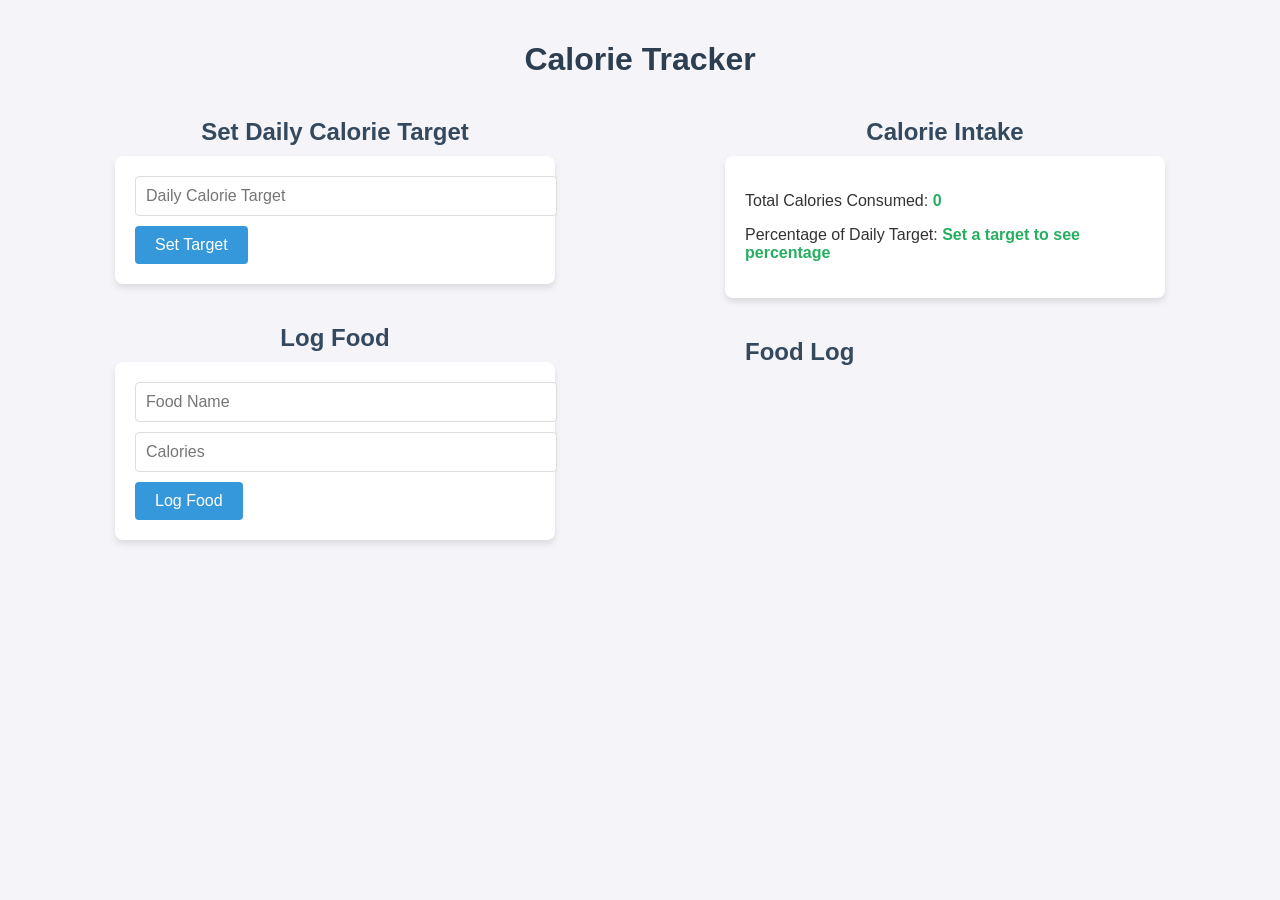
==== frontend/index.html @ 422037d7 "styling adjustments - formatting" ====
<!DOCTYPE html>
<html lang="en">

<head>
    <meta charset="UTF-8">
    <meta name="viewport" content="width=device-width, initial-scale=1.0">
    <title>Calorie Tracker</title>
    <link rel="stylesheet" href="/static/styles.css">
</head>

<body>
    <h1>Calorie Tracker</h1>

    <div class="container">
        <!-- left side -->
        <div class="left-column">
            <h2>Set Daily Calorie Target</h2>
            <form id="calorieForm">
                <input type="number" id="calorieTarget" placeholder="Daily Calorie Target" required />
                <button type="button" onclick="setCalorieTarget()">Set Target</button>
            </form>

            <h2>Log Food</h2>
            <form id="foodForm">
                <input type="text" id="foodName" placeholder="Food Name" required />
                <input type="number" id="foodCalories" placeholder="Calories" required />
                <button type="button" onclick="logFood()">Log Food</button>
            </form>
        </div>

        <!-- right side -->
        <div class="right-column">
            <h2>Calorie Intake</h2>
            <div class="calorie-stats">
                <p>Total Calories Consumed: <span id="totalCalories">0</span></p>
                <p>Percentage of Daily Target: <span id="caloriePercentage">Set a target to see percentage</span></p>
            </div>
            <div class="food-log-container">
                <h2>Food Log</h2>
                <ul id="foodList"></ul>
            </div>
            
        </div>
    </div>

    <script>
        const apiUrl = "http://localhost:8000/calories/";
        let dailyTarget = 0; //tracks the daily calorie target
        let editingFoodId = null; //tracks which food item is being edited

        //fetches calorie data from the backend
        async function fetchCalories() {
            const response = await fetch(apiUrl);
            const data = await response.json();
            const totalCalories = data.totalCalories;
            document.getElementById('totalCalories').textContent = totalCalories;

            //calculates and display the percentage of the daily target
            if (dailyTarget === 0) {
                document.getElementById('caloriePercentage').textContent = "Set a target to see percentage";
            } else {
                const percentage = ((totalCalories / dailyTarget) * 100).toFixed(2);
                document.getElementById('caloriePercentage').textContent = percentage + "%";
            }

            //displays the list of logged food items
            const foodList = document.getElementById('foodList');
            foodList.innerHTML = '';
            data.foods.forEach((food, index) => {
                const li = document.createElement('li');
                li.textContent = `${food.name} - ${food.calories} calories`;

                //adds Edit button
                const editButton = document.createElement('button');
                editButton.textContent = 'Edit';
                editButton.classList.add('edit');
                editButton.onclick = () => editFood(index, food.name, food.calories);
                li.appendChild(editButton);

                //adds delete button
                const deleteButton = document.createElement('button');
                deleteButton.textContent = 'Delete';
                deleteButton.classList.add('delete');
                deleteButton.onclick = () => deleteFood(index);
                li.appendChild(deleteButton);

                foodList.appendChild(li);
            });
        }

        //sets the daily calorie target
        async function setCalorieTarget() {
            dailyTarget = document.getElementById('calorieTarget').value;
            if (dailyTarget > 0) {
                await fetch(apiUrl + 'target', {
                    method: 'POST',
                    headers: { 'Content-Type': 'application/json' },
                    body: JSON.stringify({ target: Number(dailyTarget) })
                });
                fetchCalories();
            } else {
                alert("Please enter a valid calorie target.");
            }
        }

        //logs a new food item or update an existing one
        async function logFood() {
            if (dailyTarget === 0) {
                alert("Please set a daily calorie target before logging food.");
                return;
            }

            const name = document.getElementById('foodName').value;
            const calories = document.getElementById('foodCalories').value;

            if (editingFoodId !== null) {
                //if editing it sends a PUT request to update the food item
                await updateFood(editingFoodId, name, calories);
                editingFoodId = null; // Reset editing state
            } else {
                //if it is not editing, send a POST request to log a new food item
                const response = await fetch(apiUrl + 'log', {
                    method: 'POST',
                    headers: { 'Content-Type': 'application/json' },
                    body: JSON.stringify({ name, calories: Number(calories) })
                });

                if (!response.ok) {
                    alert("Failed to log food");
                    return;
                }
            }

            document.getElementById('foodForm').reset();
            fetchCalories();
        }

        //update an existing food
        async function updateFood(index, name, calories) {
            const response = await fetch(apiUrl + `log/${index}`, {
                method: 'PUT',
                headers: { 'Content-Type': 'application/json' },
                body: JSON.stringify({ name, calories: Number(calories) })
            });

            if (!response.ok) {
                alert("Failed to update food");
            }
        }

        //deletes  food item
        async function deleteFood(index) {
            const response = await fetch(apiUrl + `log/${index}`, {
                method: 'DELETE',
            });

            if (response.ok) {
                fetchCalories();
            } else {
                alert("Failed to delete food");
            }
        }

        //populates the form with a food item's data for editing
        function editFood(index, name, calories) {
            document.getElementById('foodName').value = name;
            document.getElementById('foodCalories').value = calories;
            editingFoodId = index; //sets the editing state
        }

        //loads calorie data on page load
        fetchCalories();
    </script>
</body>

</html>
---- static/styles.css ----
/* General Styles */
body {
    font-family: Arial, sans-serif;
    background-color: #f4f4f9;
    color: #333;
    margin: 0;
    padding: 20px;
    display: flex;
    flex-direction: column;
    align-items: center;
}

.container {
    display: flex;
    width: 100%;
    max-width: 1200px;
    gap: 20px;
}

.left-column {
    flex: 1;
    display: flex;
    flex-direction: column;
    align-items: center;
}

.right-column {
    flex: 1;
    display: flex;
    flex-direction: column;
    align-items: center;
}

h1 {
    color: #2c3e50;
    margin-bottom: 20px;
    width: 100%;
    text-align: center;
}

h2 {
    color: #34495e;
    margin-top: 20px;
    margin-bottom: 10px;
}

/* Form Styles */
form {
    background-color: #ffffff;
    padding: 20px;
    border-radius: 8px;
    box-shadow: 0 4px 6px rgba(0, 0, 0, 0.1);
    margin-bottom: 20px;
    width: 100%;
    max-width: 400px;
}

input[type="text"],
input[type="number"] {
    width: 100%;
    padding: 10px;
    margin-bottom: 10px;
    border: 1px solid #ddd;
    border-radius: 4px;
    font-size: 16px;
}

button {
    background-color: #3498db;
    color: white;
    border: none;
    padding: 10px 20px;
    border-radius: 4px;
    font-size: 16px;
    cursor: pointer;
    transition: background-color 0.3s ease;
}

button:hover {
    background-color: #2980b9;
}

/* Calorie Intake Display */
.calorie-stats {
    background-color: #ffffff;
    padding: 20px;
    border-radius: 8px;
    box-shadow: 0 4px 6px rgba(0, 0, 0, 0.1);
    margin-bottom: 20px;
    width: 100%;
    max-width: 400px;
}

#totalCalories,
#caloriePercentage {
    font-weight: bold;
    color: #27ae60;
}

/* Food Log Styles */
.food-log-container {
    width: 100%;
    max-width: 400px;
}

#foodList {
    list-style-type: none;
    padding: 0;
    width: 100%;
}

#foodList li {
    background-color: #ffffff;
    padding: 10px;
    margin-bottom: 10px;
    border-radius: 4px;
    box-shadow: 0 2px 4px rgba(0, 0, 0, 0.1);
    display: flex;
    justify-content: space-between;
    align-items: center;
}

#foodList li button {
    padding: 5px 10px;
    font-size: 14px;
    margin-left: 5px;
}

#foodList li button.edit {
    background-color: #3498db;
}

#foodList li button.delete {
    background-color: #e74c3c;
}

#foodList li button.edit:hover {
    background-color: #2980b9;
}

#foodList li button.delete:hover {
    background-color: #c0392b;
}

/* Responsive Design */
@media (max-width: 800px) {
    .container {
        flex-direction: column;
    }
    
    body {
        padding: 10px;
    }

    form {
        padding: 15px;
    }

    button {
        width: 100%;
    }
}
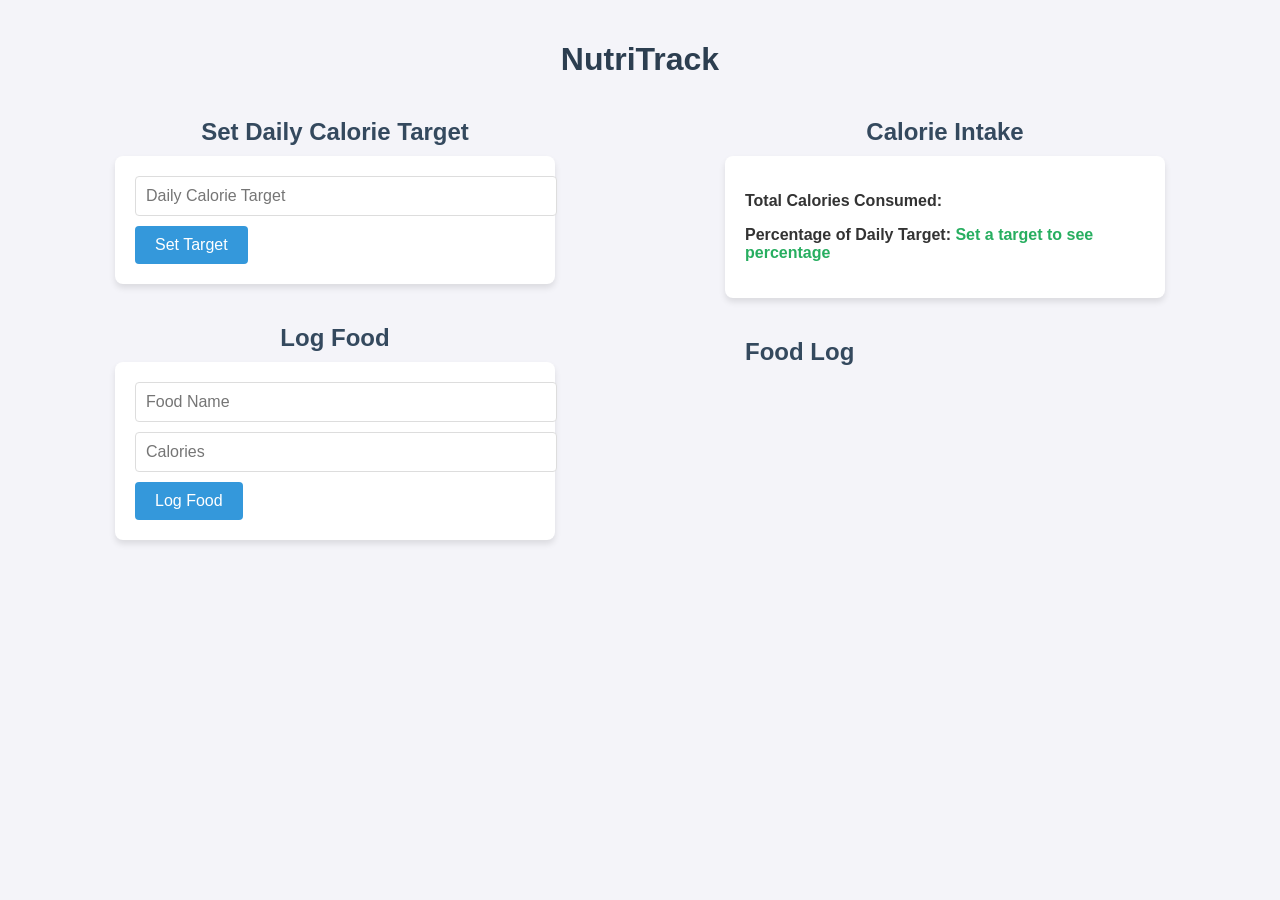
==== commit 0ad4f21e: "added logo and minor format changes" ====
--- a/frontend/index.html
+++ b/frontend/index.html
@@ -9,7 +9,7 @@
 </head>
 
 <body>
-    <h1>Calorie Tracker</h1>
+    <h1>NutriTrack</h1>
 
     <div class="container">
         <!-- left side -->
@@ -32,8 +32,8 @@
         <div class="right-column">
             <h2>Calorie Intake</h2>
             <div class="calorie-stats">
-                <p>Total Calories Consumed: <span id="totalCalories">0</span></p>
-                <p>Percentage of Daily Target: <span id="caloriePercentage">Set a target to see percentage</span></p>
+                <p><b>Total Calories Consumed:</b> <span id="totalCalories"></span></p>
+                <p><b>Percentage of Daily Target:</b> <span id="caloriePercentage">Set a target to see percentage</span></p>
             </div>
             <div class="food-log-container">
                 <h2>Food Log</h2>
@@ -110,7 +110,9 @@
                 return;
             }
 
-            const name = document.getElementById('foodName').value;
+            let name = document.getElementById('foodName').value;
+            name = name.charAt(0).toUpperCase() + name.slice(1);
+            
             const calories = document.getElementById('foodCalories').value;
 
             if (editingFoodId !== null) {
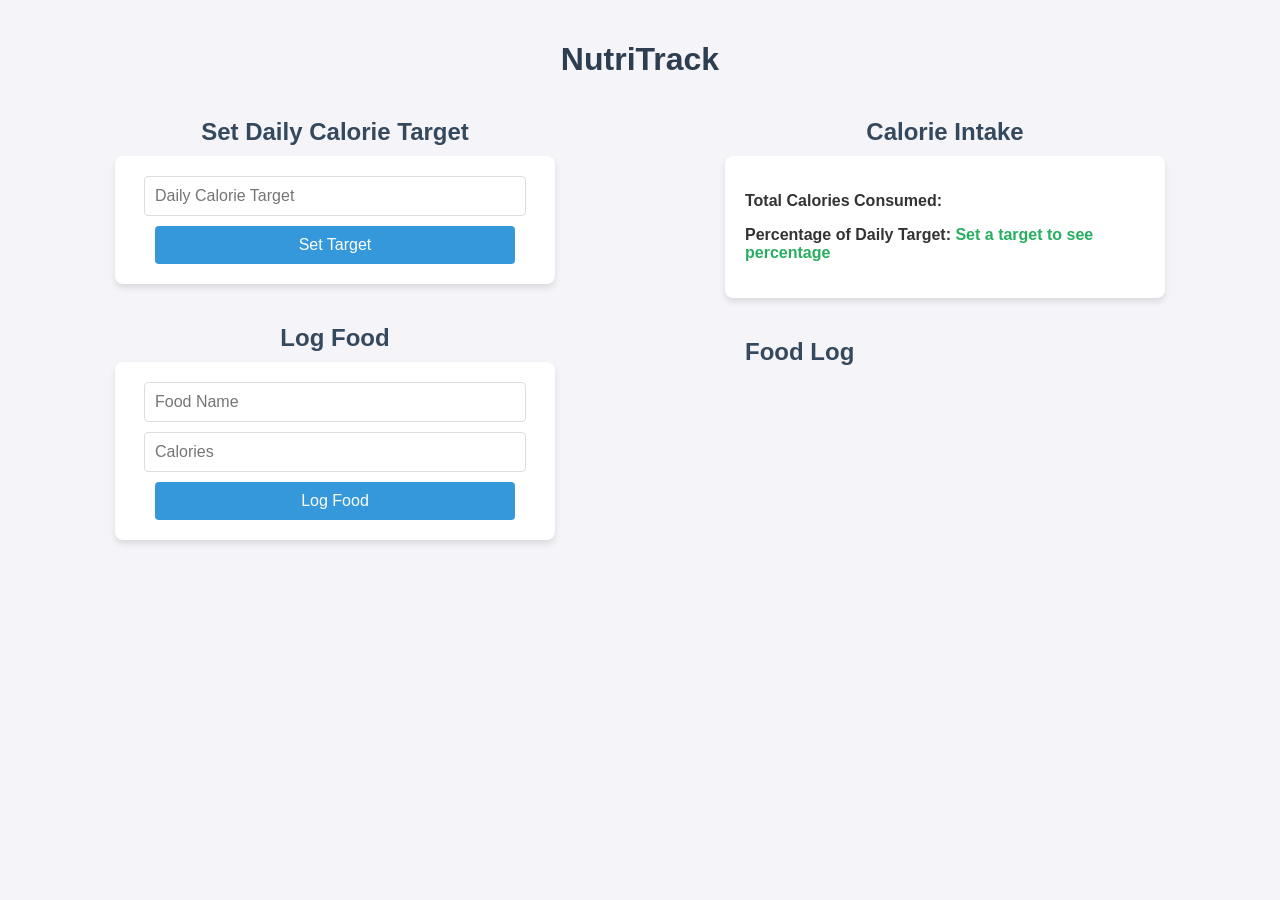
==== commit 0e38f7b4: "file and format changes" ====
--- a/frontend/index.html
+++ b/frontend/index.html
@@ -16,14 +16,14 @@
         <div class="left-column">
             <h2>Set Daily Calorie Target</h2>
             <form id="calorieForm">
-                <input type="number" id="calorieTarget" placeholder="Daily Calorie Target" required />
+                <input type="number" id="calorieTarget" placeholder="Daily Calorie Target" min="1" required />
                 <button type="button" onclick="setCalorieTarget()">Set Target</button>
             </form>
 
             <h2>Log Food</h2>
             <form id="foodForm">
                 <input type="text" id="foodName" placeholder="Food Name" required />
-                <input type="number" id="foodCalories" placeholder="Calories" required />
+                <input type="number" id="foodCalories" placeholder="Calories" min="1" required />
                 <button type="button" onclick="logFood()">Log Food</button>
             </form>
         </div>
@@ -42,137 +42,6 @@
             
         </div>
     </div>
-
-    <script>
-        const apiUrl = "http://localhost:8000/calories/";
-        let dailyTarget = 0; //tracks the daily calorie target
-        let editingFoodId = null; //tracks which food item is being edited
-
-        //fetches calorie data from the backend
-        async function fetchCalories() {
-            const response = await fetch(apiUrl);
-            const data = await response.json();
-            const totalCalories = data.totalCalories;
-            document.getElementById('totalCalories').textContent = totalCalories;
-
-            //calculates and display the percentage of the daily target
-            if (dailyTarget === 0) {
-                document.getElementById('caloriePercentage').textContent = "Set a target to see percentage";
-            } else {
-                const percentage = ((totalCalories / dailyTarget) * 100).toFixed(2);
-                document.getElementById('caloriePercentage').textContent = percentage + "%";
-            }
-
-            //displays the list of logged food items
-            const foodList = document.getElementById('foodList');
-            foodList.innerHTML = '';
-            data.foods.forEach((food, index) => {
-                const li = document.createElement('li');
-                li.textContent = `${food.name} - ${food.calories} calories`;
-
-                //adds Edit button
-                const editButton = document.createElement('button');
-                editButton.textContent = 'Edit';
-                editButton.classList.add('edit');
-                editButton.onclick = () => editFood(index, food.name, food.calories);
-                li.appendChild(editButton);
-
-                //adds delete button
-                const deleteButton = document.createElement('button');
-                deleteButton.textContent = 'Delete';
-                deleteButton.classList.add('delete');
-                deleteButton.onclick = () => deleteFood(index);
-                li.appendChild(deleteButton);
-
-                foodList.appendChild(li);
-            });
-        }
-
-        //sets the daily calorie target
-        async function setCalorieTarget() {
-            dailyTarget = document.getElementById('calorieTarget').value;
-            if (dailyTarget > 0) {
-                await fetch(apiUrl + 'target', {
-                    method: 'POST',
-                    headers: { 'Content-Type': 'application/json' },
-                    body: JSON.stringify({ target: Number(dailyTarget) })
-                });
-                fetchCalories();
-            } else {
-                alert("Please enter a valid calorie target.");
-            }
-        }
-
-        //logs a new food item or update an existing one
-        async function logFood() {
-            if (dailyTarget === 0) {
-                alert("Please set a daily calorie target before logging food.");
-                return;
-            }
-
-            let name = document.getElementById('foodName').value;
-            name = name.charAt(0).toUpperCase() + name.slice(1);
-            
-            const calories = document.getElementById('foodCalories').value;
-
-            if (editingFoodId !== null) {
-                //if editing it sends a PUT request to update the food item
-                await updateFood(editingFoodId, name, calories);
-                editingFoodId = null; // Reset editing state
-            } else {
-                //if it is not editing, send a POST request to log a new food item
-                const response = await fetch(apiUrl + 'log', {
-                    method: 'POST',
-                    headers: { 'Content-Type': 'application/json' },
-                    body: JSON.stringify({ name, calories: Number(calories) })
-                });
-
-                if (!response.ok) {
-                    alert("Failed to log food");
-                    return;
-                }
-            }
-
-            document.getElementById('foodForm').reset();
-            fetchCalories();
-        }
-
-        //update an existing food
-        async function updateFood(index, name, calories) {
-            const response = await fetch(apiUrl + `log/${index}`, {
-                method: 'PUT',
-                headers: { 'Content-Type': 'application/json' },
-                body: JSON.stringify({ name, calories: Number(calories) })
-            });
-
-            if (!response.ok) {
-                alert("Failed to update food");
-            }
-        }
-
-        //deletes  food item
-        async function deleteFood(index) {
-            const response = await fetch(apiUrl + `log/${index}`, {
-                method: 'DELETE',
-            });
-
-            if (response.ok) {
-                fetchCalories();
-            } else {
-                alert("Failed to delete food");
-            }
-        }
-
-        //populates the form with a food item's data for editing
-        function editFood(index, name, calories) {
-            document.getElementById('foodName').value = name;
-            document.getElementById('foodCalories').value = calories;
-            editingFoodId = index; //sets the editing state
-        }
-
-        //loads calorie data on page load
-        fetchCalories();
-    </script>
+    <script src="static/main.js"></script>
 </body>
-
-</html>+</html>
--- a/static/styles.css
+++ b/static/styles.css
@@ -53,16 +53,18 @@
     margin-bottom: 20px;
     width: 100%;
     max-width: 400px;
+    text-align: center;
 }
 
-input[type="text"],
+input[type="text"], 
 input[type="number"] {
-    width: 100%;
+    width: 90%; 
     padding: 10px;
-    margin-bottom: 10px;
+    margin: 0 auto 10px auto; 
     border: 1px solid #ddd;
     border-radius: 4px;
     font-size: 16px;
+    display: block; 
 }
 
 button {
@@ -74,6 +76,8 @@
     font-size: 16px;
     cursor: pointer;
     transition: background-color 0.3s ease;
+    width: 90%; 
+    margin: 0 auto;
 }
 
 button:hover {
@@ -124,6 +128,7 @@
     padding: 5px 10px;
     font-size: 14px;
     margin-left: 5px;
+    width: auto; 
 }
 
 #foodList li button.edit {
@@ -151,12 +156,12 @@
     body {
         padding: 10px;
     }
-
+    
     form {
         padding: 15px;
     }
-
+    
     button {
-        width: 100%;
+        width: 90%;
     }
 }
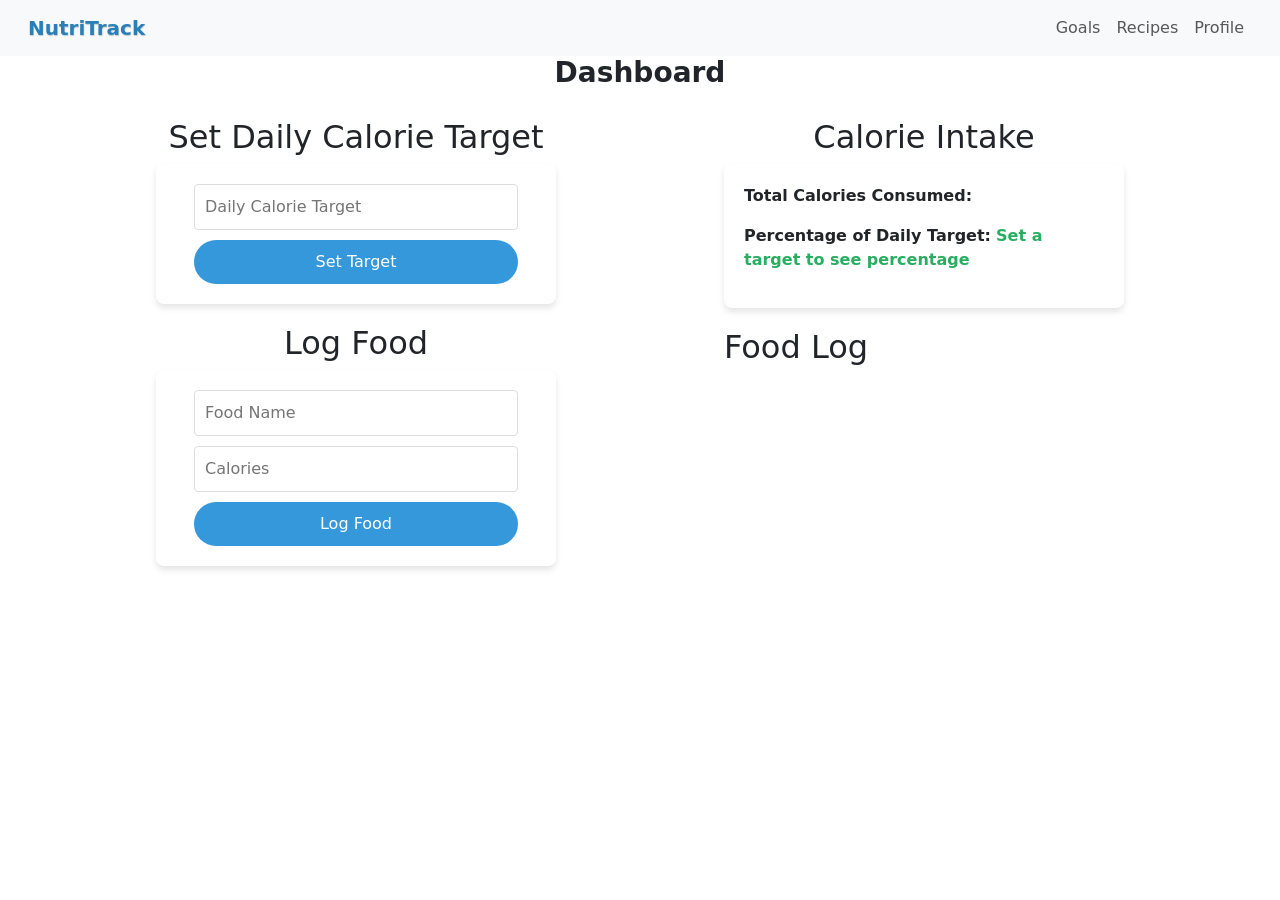
==== commit 069b5908: "added bootstrap and navbar" ====
--- a/frontend/index.html
+++ b/frontend/index.html
@@ -6,10 +6,35 @@
     <meta name="viewport" content="width=device-width, initial-scale=1.0">
     <title>Calorie Tracker</title>
     <link rel="stylesheet" href="/static/styles.css">
+    <link href="https://cdn.jsdelivr.net/npm/bootstrap@5.3.0-alpha1/dist/css/bootstrap.min.css" rel="stylesheet">
+    
+
 </head>
 
 <body>
-    <h1>NutriTrack</h1>
+    <nav class="navbar navbar-expand-lg navbar-light bg-light w-100 m-0">
+        <div class="container-fluid justify-content-between">
+          <a class="navbar-brand" href="#">NutriTrack</a>
+          <button class="navbar-toggler" type="button" data-bs-toggle="collapse" data-bs-target="#navbarNav" aria-controls="navbarNav" aria-expanded="false" aria-label="Toggle navigation">
+            <span class="navbar-toggler-icon"></span>
+          </button>
+          <div class="collapse navbar-collapse justify-content-end" id="navbarNav">
+            <ul class="navbar-nav">
+              <li class="nav-item">
+                <a class="nav-link" aria-current="page" href="#">Goals</a>
+              </li>
+              <li class="nav-item">
+                <a class="nav-link" href="#">Recipes</a>
+              </li>
+              <li class="nav-item">
+                <a class="nav-link" href="#">Profile</a>
+              </li>
+            </ul>
+          </div>
+        </div>
+      </nav>
+
+    <h3><b>Dashboard</b></h3>
 
     <div class="container">
         <!-- left side -->
--- a/static/styles.css
+++ b/static/styles.css
@@ -1,10 +1,7 @@
 /* General Styles */
 body {
     font-family: Arial, sans-serif;
-    background-color: #f4f4f9;
-    color: #333;
     margin: 0;
-    padding: 20px;
     display: flex;
     flex-direction: column;
     align-items: center;
@@ -124,10 +121,15 @@
     align-items: center;
 }
 
+#foodList li .button-container {
+    margin-left: auto;
+    display: flex;
+    gap: 5px;
+}
+
 #foodList li button {
     padding: 5px 10px;
     font-size: 14px;
-    margin-left: 5px;
     width: auto; 
 }
 
@@ -147,6 +149,27 @@
     background-color: #c0392b;
 }
 
+nav.navbar {
+    width: 100%;
+    margin: 0;
+    padding: 0.5rem 1rem;
+}
+
+.container {
+    padding-top: 20px;
+}
+
+.navbar-brand{
+    color: #2980b9 !important;
+    font-weight: bold !important;
+    text-shadow: 0.5px 0.5px 1px rgba(0, 0, 0, 0.2) !important;
+
+}
+
+button, .btn {
+    border-radius: 50px !important;
+}
+
 /* Responsive Design */
 @media (max-width: 800px) {
     .container {
@@ -164,4 +187,6 @@
     button {
         width: 90%;
     }
-}+}
+
+
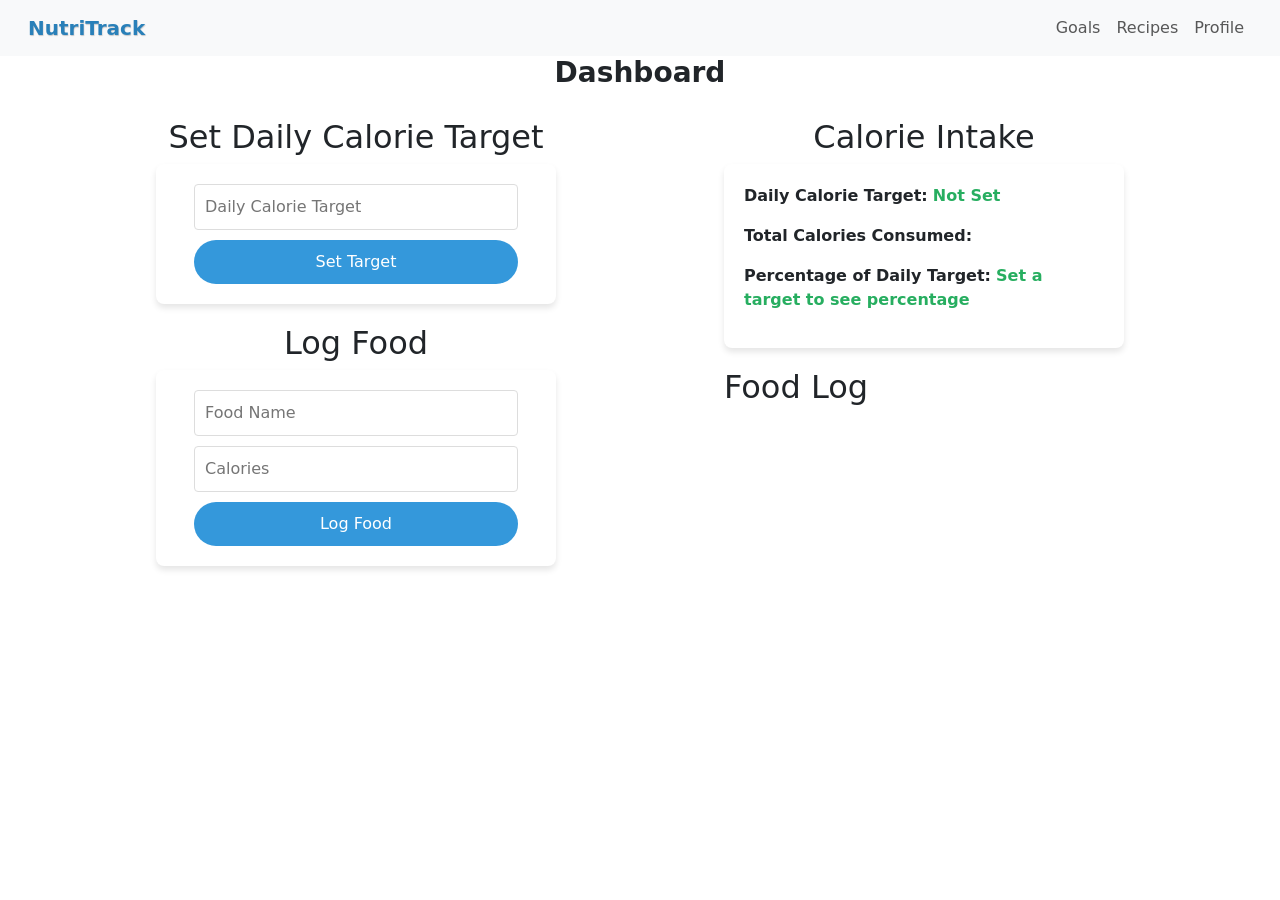
==== commit 5049d166: "Displaying daily calorie target under calorie intake" ====
--- a/frontend/index.html
+++ b/frontend/index.html
@@ -21,13 +21,13 @@
           <div class="collapse navbar-collapse justify-content-end" id="navbarNav">
             <ul class="navbar-nav">
               <li class="nav-item">
-                <a class="nav-link" aria-current="page" href="#">Goals</a>
+                <a class="nav-link" aria-current="page" href="/goals">Goals</a>              
               </li>
               <li class="nav-item">
-                <a class="nav-link" href="#">Recipes</a>
+                <a class="nav-link" href="/recipes">Recipes</a>
               </li>
               <li class="nav-item">
-                <a class="nav-link" href="#">Profile</a>
+                <a class="nav-link" href="/profile">Profile</a>
               </li>
             </ul>
           </div>
@@ -57,6 +57,7 @@
         <div class="right-column">
             <h2>Calorie Intake</h2>
             <div class="calorie-stats">
+                <p><b>Daily Calorie Target:</b> <span id="dailyTarget">Not Set</span></p>
                 <p><b>Total Calories Consumed:</b> <span id="totalCalories"></span></p>
                 <p><b>Percentage of Daily Target:</b> <span id="caloriePercentage">Set a target to see percentage</span></p>
             </div>
--- a/static/styles.css
+++ b/static/styles.css
@@ -93,7 +93,8 @@
 }
 
 #totalCalories,
-#caloriePercentage {
+#caloriePercentage,
+#dailyTarget {
     font-weight: bold;
     color: #27ae60;
 }
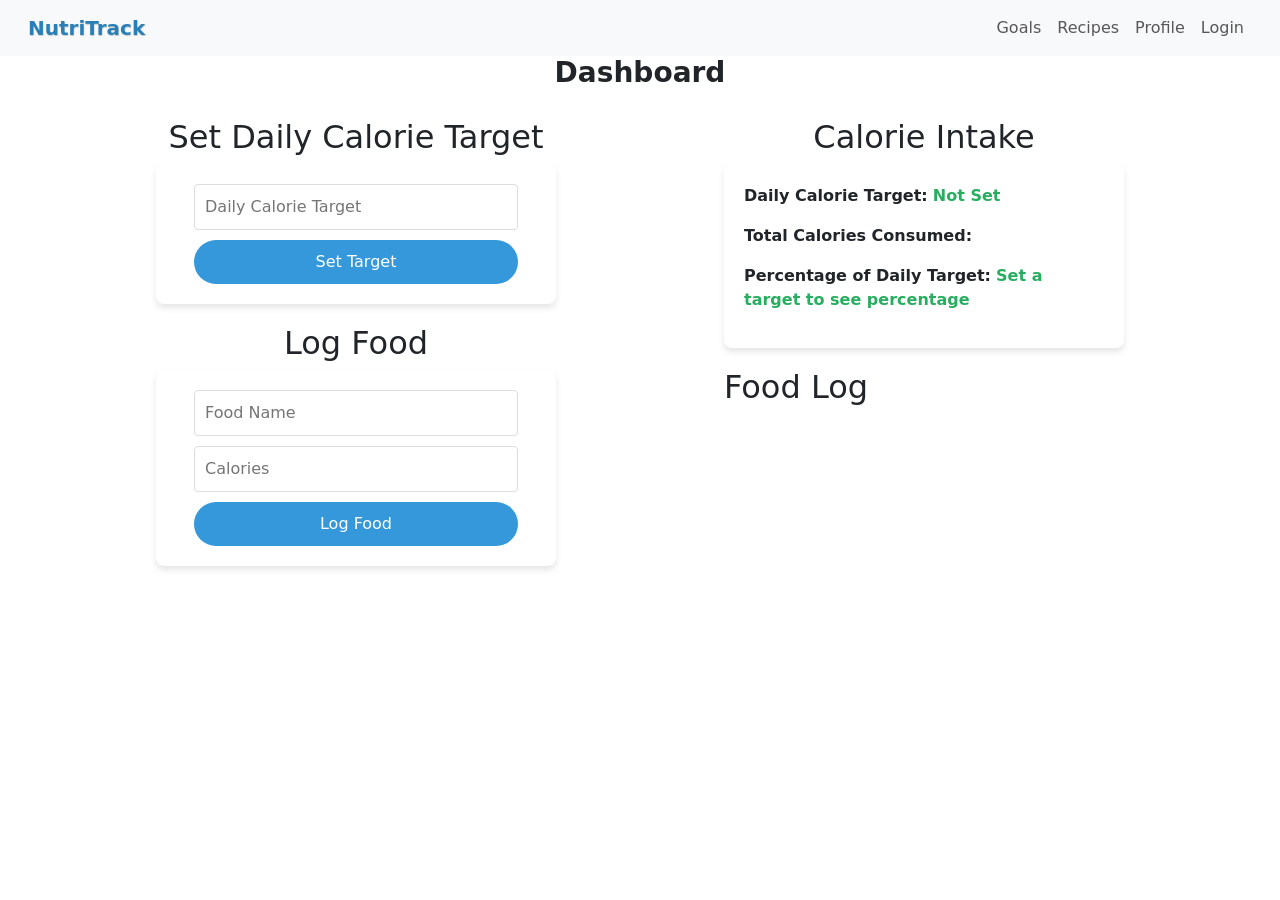
==== commit 98416222: "login nav bar" ====
--- a/frontend/index.html
+++ b/frontend/index.html
@@ -7,32 +7,34 @@
     <title>Calorie Tracker</title>
     <link rel="stylesheet" href="/static/styles.css">
     <link href="https://cdn.jsdelivr.net/npm/bootstrap@5.3.0-alpha1/dist/css/bootstrap.min.css" rel="stylesheet">
-    
-
 </head>
 
 <body>
     <nav class="navbar navbar-expand-lg navbar-light bg-light w-100 m-0">
         <div class="container-fluid justify-content-between">
-          <a class="navbar-brand" href="#">NutriTrack</a>
-          <button class="navbar-toggler" type="button" data-bs-toggle="collapse" data-bs-target="#navbarNav" aria-controls="navbarNav" aria-expanded="false" aria-label="Toggle navigation">
-            <span class="navbar-toggler-icon"></span>
-          </button>
-          <div class="collapse navbar-collapse justify-content-end" id="navbarNav">
-            <ul class="navbar-nav">
-              <li class="nav-item">
-                <a class="nav-link" aria-current="page" href="/goals">Goals</a>              
-              </li>
-              <li class="nav-item">
-                <a class="nav-link" href="/recipes">Recipes</a>
-              </li>
-              <li class="nav-item">
-                <a class="nav-link" href="/profile">Profile</a>
-              </li>
-            </ul>
-          </div>
+            <a class="navbar-brand" href="#">NutriTrack</a>
+            <button class="navbar-toggler" type="button" data-bs-toggle="collapse" data-bs-target="#navbarNav"
+                aria-controls="navbarNav" aria-expanded="false" aria-label="Toggle navigation">
+                <span class="navbar-toggler-icon"></span>
+            </button>
+            <div class="collapse navbar-collapse justify-content-end" id="navbarNav">
+                <ul class="navbar-nav">
+                    <li class="nav-item">
+                        <a class="nav-link" aria-current="page" href="/goals">Goals</a>
+                    </li>
+                    <li class="nav-item">
+                        <a class="nav-link" href="/recipes">Recipes</a>
+                    </li>
+                    <li class="nav-item">
+                        <a class="nav-link" href="/profile">Profile</a>
+                    </li>
+                    <li class="nav-item">
+                        <a class="nav-link" href="/login">Login</a>
+                    </li>
+                </ul>
+            </div>
         </div>
-      </nav>
+    </nav>
 
     <h3><b>Dashboard</b></h3>
 
@@ -59,15 +61,53 @@
             <div class="calorie-stats">
                 <p><b>Daily Calorie Target:</b> <span id="dailyTarget">Not Set</span></p>
                 <p><b>Total Calories Consumed:</b> <span id="totalCalories"></span></p>
-                <p><b>Percentage of Daily Target:</b> <span id="caloriePercentage">Set a target to see percentage</span></p>
+                <p><b>Percentage of Daily Target:</b> <span id="caloriePercentage">Set a target to see percentage</span>
+                </p>
             </div>
             <div class="food-log-container">
                 <h2>Food Log</h2>
                 <ul id="foodList"></ul>
             </div>
-            
         </div>
     </div>
+
+    <!-- Food Details Modal -->
+    <div class="modal fade" id="foodDetailsModal" tabindex="-1" aria-labelledby="foodDetailsModalLabel"
+        aria-hidden="true">
+        <div class="modal-dialog">
+            <div class="modal-content">
+                <div class="modal-header">
+                    <h5 class="modal-title" id="foodDetailsModalLabel">Food Details</h5>
+                    <button type="button" class="btn-close" data-bs-dismiss="modal" aria-label="Close"></button>
+                </div>
+                <div class="modal-body">
+                    <div class="mb-3">
+                        <h6><b>Food Name:</b></h6>
+                        <p id="modalFoodName"></p>
+                    </div>
+                    <div class="mb-3">
+                        <h6><b>Calories:</b></h6>
+                        <p id="modalFoodCalories"></p>
+                    </div>
+                    <div class="mb-3">
+                        <h6><b>Percentage of Daily Target:</b></h6>
+                        <p id="modalFoodPercentage"></p>
+                    </div>
+                    <div class="mb-3">
+                        <h6><b>Recipe (optional):</b></h6>
+                        <textarea id="modalFoodRecipe" rows="4" class="form-control"></textarea>
+                    </div>
+                </div>
+                <div class="modal-footer">
+                    <button type="button" class="btn btn-success" id="saveRecipeButton">Save Recipe</button>
+                    <button type="button" class="btn btn-primary" id="modalEditButton">Edit</button>
+                </div>
+            </div>
+        </div>
+    </div>
+
+    <script src="https://cdn.jsdelivr.net/npm/bootstrap@5.3.0-alpha1/dist/js/bootstrap.bundle.min.js"></script>
     <script src="static/main.js"></script>
 </body>
-</html>
+
+</html>
--- a/static/styles.css
+++ b/static/styles.css
@@ -111,6 +111,20 @@
     width: 100%;
 }
 
+.food-item-clickable {
+    cursor: pointer;
+    transition: background-color 0.2s ease;
+}
+
+.food-item-clickable:hover {
+    background-color: #f0f0f0 !important;
+}
+
+#foodList {
+    list-style-type: none;
+    padding: 0;
+}
+
 #foodList li {
     background-color: #ffffff;
     padding: 10px;
@@ -171,6 +185,10 @@
     border-radius: 50px !important;
 }
 
+.modal-footer{
+    justify-content: center !important;
+}
+
 /* Responsive Design */
 @media (max-width: 800px) {
     .container {
